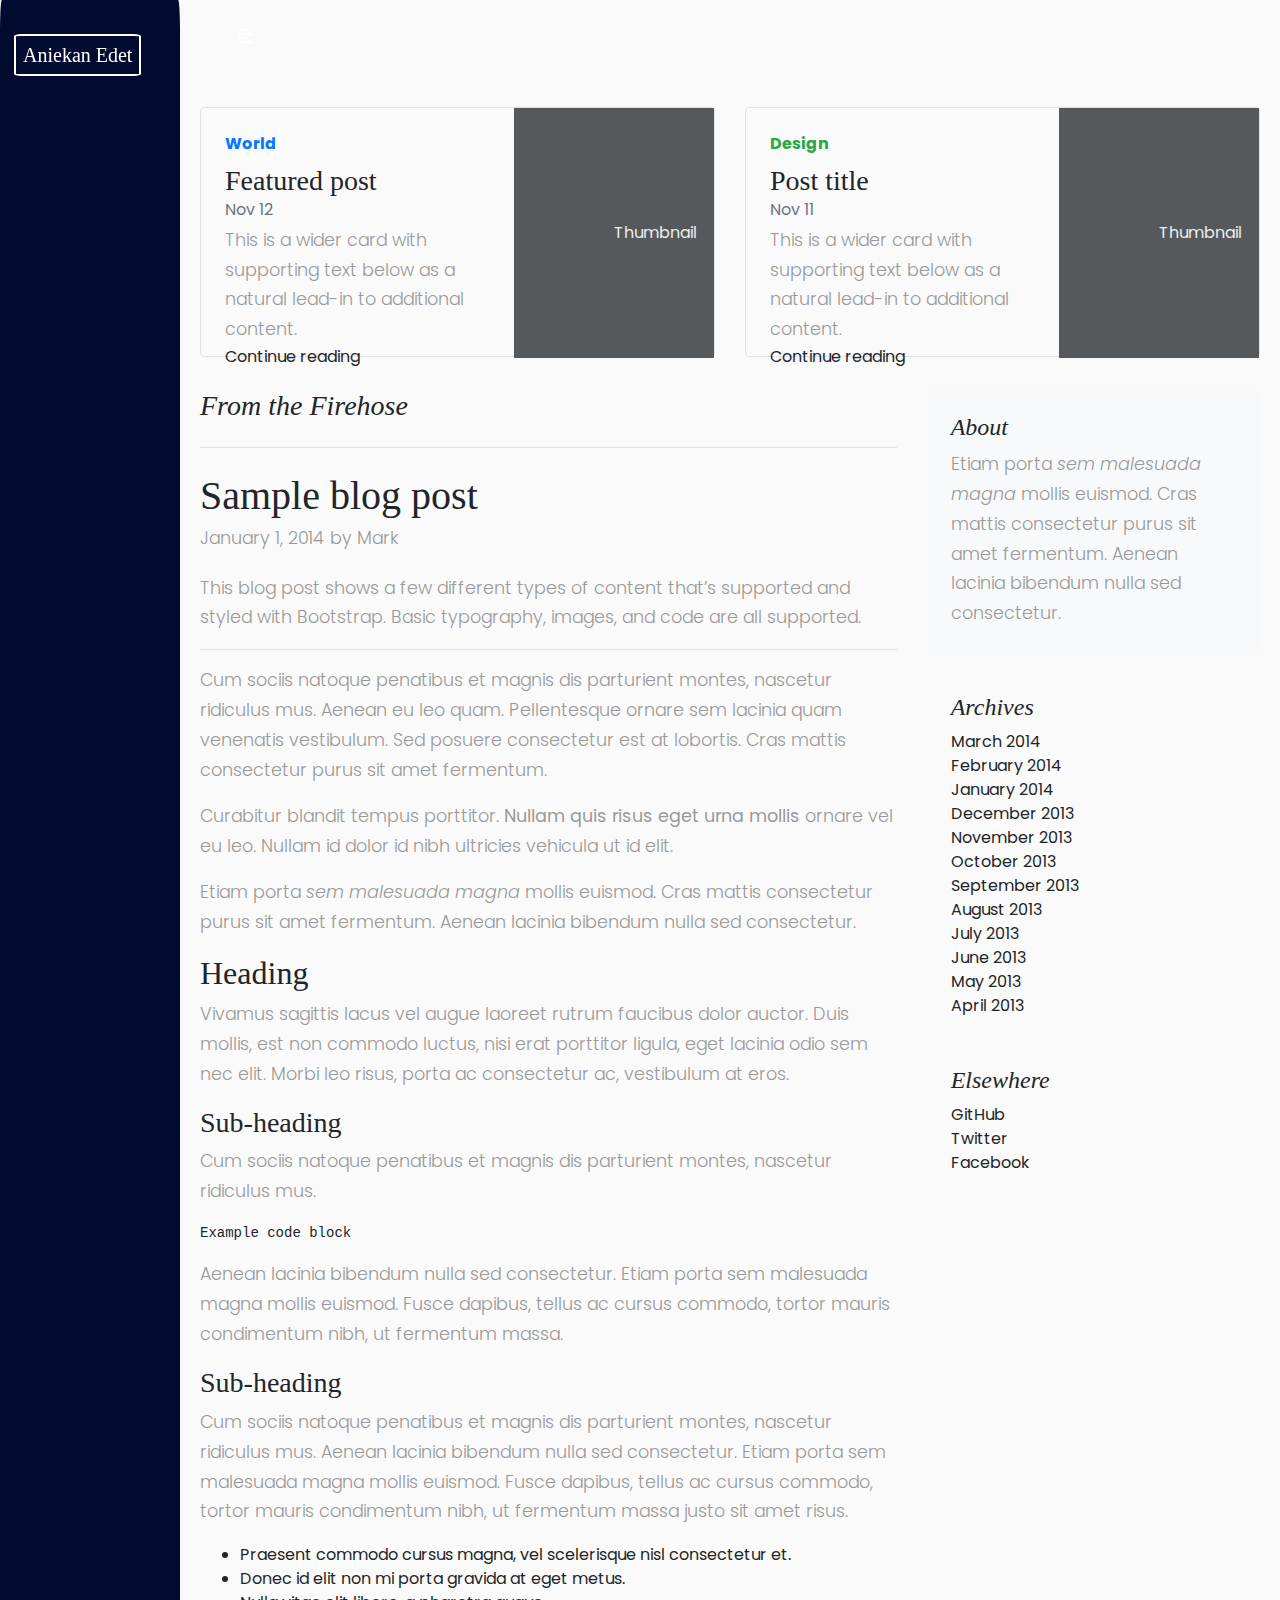
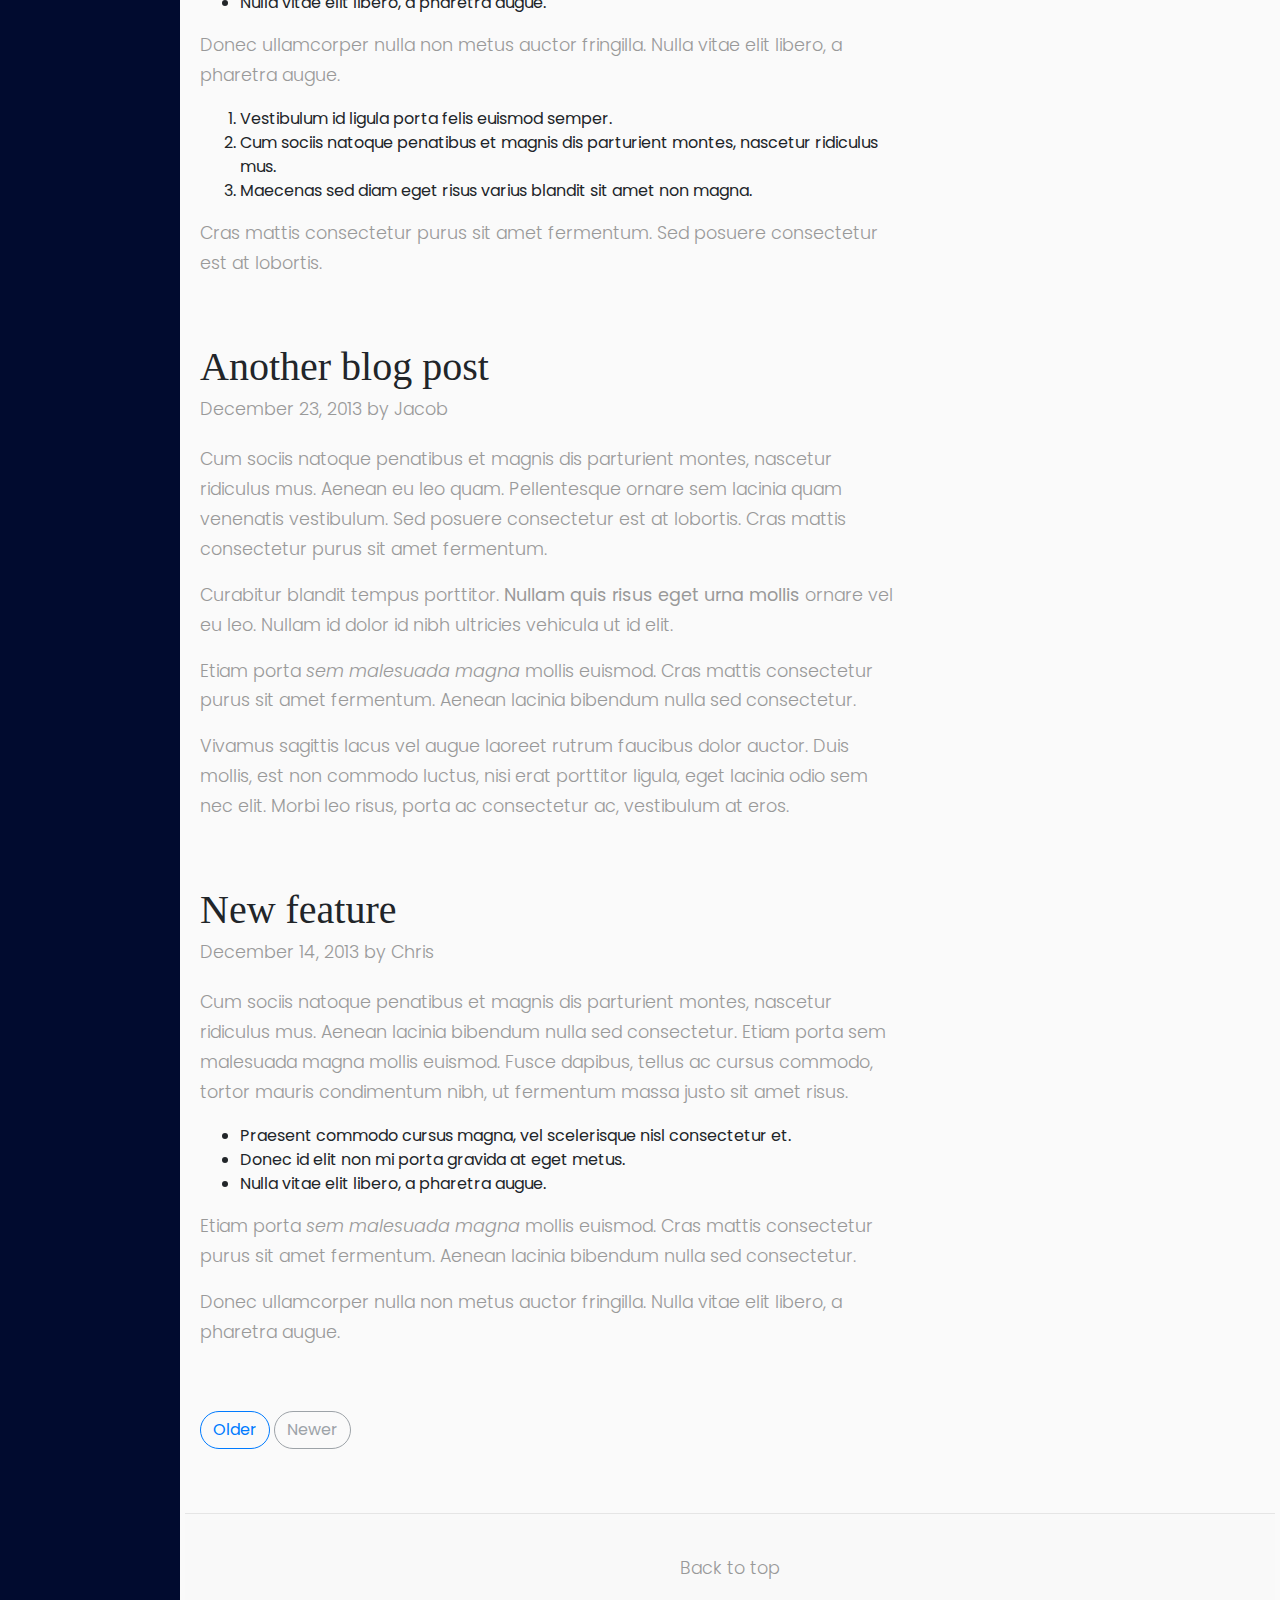
==== Note.html @ 9f11b326 "update files" ====
<!DOCTYPE html>
<html>

<head>
    <meta charset="utf-8">
    <meta name="viewport" content="width=device-width, initial-scale=1.0">
    <meta http-equiv="X-UA-Compatible" content="IE=edge">
    <link rel="shortcut icon" type="image/jpg" href="assets/favicon.jpg">
    <title>Aniekan Edet</title>
    <link rel="stylesheet" href="https://use.fontawesome.com/releases/v5.6.3/css/all.css" integrity="sha384-UHRtZLI+pbxtHCWp1t77Bi1L4ZtiqrqD80Kn4Z8NTSRyMA2Fd33n5dQ8lWUE00s/" crossorigin="anonymous">
    <link rel="stylesheet"  href="css/bootstrap.min.css">
    <link rel="stylesheet" href="fonts/css/all.css">
    <link rel="stylesheet" href="style.css">
    <link rel="stylesheet" href="note.css">
    <link rel="stylesheet"href="https://cdnjs.cloudflare.com/ajax/libs/animate.css/3.5.2/animate.min.css">
    <link rel="stylesheet" media="screen and (min-device-width: 500px)" class="aos" href="css/aos.css" />
</head>


<body  data-spy='scroll' data-target='.navbar' data-offset='0' >
    <div id="loader-wrapper">
            <div id="loader"></div>

            <div class="loader-section section-left"></div>
            <!-- <div class="loader-section section-right"></div> -->

        </div>

    <div class="wrapper">
        <!-- Sidebar  -->
        <nav id="sidebar">
     <div class="sidebar-header">
       <h3 class="animated bounceInLeft delay-5s">
           <a class="navbar-brand" href="index.html"><span class="logo">Aniekan Edet</span></a>
        </h3>
                <strong>AE</strong>
            </div>
            
        </nav>

        <!-- Page Content  -->
        <div id="content">
                <div class="container">
                                <nav class="navbar navbar-expand-sm navbar-dark  u-overlay__inner py-3 ">
                                        <div class="container-fluid socailnav">
                        
                                                <i class=" btn fas fa-align-left "  id="sidebarCollapse"></i>
                                            <div class="collapse navbar-collapse" id="navbarSupportedContent">
                                               
                                            </div>
                                        </div>
                                    </nav>
                     
                      
                        
                      
                        <div class="row mb-2">
                          <div class="col-md-6">
                            <div class="row no-gutters border rounded overflow-hidden flex-md-row mb-4 shadow-sm h-md-250 position-relative">
                              <div class="col p-4 d-flex flex-column position-static">
                                <strong class="d-inline-block mb-2 text-primary">World</strong>
                                <h3 class="mb-0">Featured post</h3>
                                <div class="mb-1 text-muted">Nov 12</div>
                                <p class="card-text mb-auto">This is a wider card with supporting text below as a natural lead-in to additional content.</p>
                                <a href="#" class="stretched-link">Continue reading</a>
                              </div>
                              <div class="col-auto d-none d-lg-block">
                                <svg class="bd-placeholder-img" width="200" height="250" xmlns="http://www.w3.org/2000/svg" preserveAspectRatio="xMidYMid slice" focusable="false" role="img" aria-label="Placeholder: Thumbnail"><title>Placeholder</title><rect width="100%" height="100%" fill="#55595c"/><text x="50%" y="50%" fill="#eceeef" dy=".3em">Thumbnail</text></svg>
                              </div>
                            </div>
                          </div>
                          <div class="col-md-6">
                            <div class="row no-gutters border rounded overflow-hidden flex-md-row mb-4 shadow-sm h-md-250 position-relative">
                              <div class="col p-4 d-flex flex-column position-static">
                                <strong class="d-inline-block mb-2 text-success">Design</strong>
                                <h3 class="mb-0">Post title</h3>
                                <div class="mb-1 text-muted">Nov 11</div>
                                <p class="mb-auto">This is a wider card with supporting text below as a natural lead-in to additional content.</p>
                                <a href="#" class="stretched-link">Continue reading</a>
                              </div>
                              <div class="col-auto d-none d-lg-block">
                                <svg class="bd-placeholder-img" width="200" height="250" xmlns="http://www.w3.org/2000/svg" preserveAspectRatio="xMidYMid slice" focusable="false" role="img" aria-label="Placeholder: Thumbnail"><title>Placeholder</title><rect width="100%" height="100%" fill="#55595c"/><text x="50%" y="50%" fill="#eceeef" dy=".3em">Thumbnail</text></svg>
                              </div>
                            </div>
                          </div>
                        </div>
                      </div>
                      
                      <main role="main" class="container">
                        <div class="row">
                          <div class="col-md-8 blog-main">
                            <h3 class="pb-4 mb-4 font-italic border-bottom">
                              From the Firehose
                            </h3>
                      
                            <div class="blog-post">
                              <h2 class="blog-post-title">Sample blog post</h2>
                              <p class="blog-post-meta">January 1, 2014 by <a href="#">Mark</a></p>
                      
                              <p>This blog post shows a few different types of content that’s supported and styled with Bootstrap. Basic typography, images, and code are all supported.</p>
                              <hr>
                              <p>Cum sociis natoque penatibus et magnis <a href="#">dis parturient montes</a>, nascetur ridiculus mus. Aenean eu leo quam. Pellentesque ornare sem lacinia quam venenatis vestibulum. Sed posuere consectetur est at lobortis. Cras mattis consectetur purus sit amet fermentum.</p>
                              <blockquote>
                                <p>Curabitur blandit tempus porttitor. <strong>Nullam quis risus eget urna mollis</strong> ornare vel eu leo. Nullam id dolor id nibh ultricies vehicula ut id elit.</p>
                              </blockquote>
                              <p>Etiam porta <em>sem malesuada magna</em> mollis euismod. Cras mattis consectetur purus sit amet fermentum. Aenean lacinia bibendum nulla sed consectetur.</p>
                              <h2>Heading</h2>
                              <p>Vivamus sagittis lacus vel augue laoreet rutrum faucibus dolor auctor. Duis mollis, est non commodo luctus, nisi erat porttitor ligula, eget lacinia odio sem nec elit. Morbi leo risus, porta ac consectetur ac, vestibulum at eros.</p>
                              <h3>Sub-heading</h3>
                              <p>Cum sociis natoque penatibus et magnis dis parturient montes, nascetur ridiculus mus.</p>
                              <pre><code>Example code block</code></pre>
                              <p>Aenean lacinia bibendum nulla sed consectetur. Etiam porta sem malesuada magna mollis euismod. Fusce dapibus, tellus ac cursus commodo, tortor mauris condimentum nibh, ut fermentum massa.</p>
                              <h3>Sub-heading</h3>
                              <p>Cum sociis natoque penatibus et magnis dis parturient montes, nascetur ridiculus mus. Aenean lacinia bibendum nulla sed consectetur. Etiam porta sem malesuada magna mollis euismod. Fusce dapibus, tellus ac cursus commodo, tortor mauris condimentum nibh, ut fermentum massa justo sit amet risus.</p>
                              <ul>
                                <li>Praesent commodo cursus magna, vel scelerisque nisl consectetur et.</li>
                                <li>Donec id elit non mi porta gravida at eget metus.</li>
                                <li>Nulla vitae elit libero, a pharetra augue.</li>
                              </ul>
                              <p>Donec ullamcorper nulla non metus auctor fringilla. Nulla vitae elit libero, a pharetra augue.</p>
                              <ol>
                                <li>Vestibulum id ligula porta felis euismod semper.</li>
                                <li>Cum sociis natoque penatibus et magnis dis parturient montes, nascetur ridiculus mus.</li>
                                <li>Maecenas sed diam eget risus varius blandit sit amet non magna.</li>
                              </ol>
                              <p>Cras mattis consectetur purus sit amet fermentum. Sed posuere consectetur est at lobortis.</p>
                            </div><!-- /.blog-post -->
                      
                            <div class="blog-post">
                              <h2 class="blog-post-title">Another blog post</h2>
                              <p class="blog-post-meta">December 23, 2013 by <a href="#">Jacob</a></p>
                      
                              <p>Cum sociis natoque penatibus et magnis <a href="#">dis parturient montes</a>, nascetur ridiculus mus. Aenean eu leo quam. Pellentesque ornare sem lacinia quam venenatis vestibulum. Sed posuere consectetur est at lobortis. Cras mattis consectetur purus sit amet fermentum.</p>
                              <blockquote>
                                <p>Curabitur blandit tempus porttitor. <strong>Nullam quis risus eget urna mollis</strong> ornare vel eu leo. Nullam id dolor id nibh ultricies vehicula ut id elit.</p>
                              </blockquote>
                              <p>Etiam porta <em>sem malesuada magna</em> mollis euismod. Cras mattis consectetur purus sit amet fermentum. Aenean lacinia bibendum nulla sed consectetur.</p>
                              <p>Vivamus sagittis lacus vel augue laoreet rutrum faucibus dolor auctor. Duis mollis, est non commodo luctus, nisi erat porttitor ligula, eget lacinia odio sem nec elit. Morbi leo risus, porta ac consectetur ac, vestibulum at eros.</p>
                            </div><!-- /.blog-post -->
                      
                            <div class="blog-post">
                              <h2 class="blog-post-title">New feature</h2>
                              <p class="blog-post-meta">December 14, 2013 by <a href="#">Chris</a></p>
                      
                              <p>Cum sociis natoque penatibus et magnis dis parturient montes, nascetur ridiculus mus. Aenean lacinia bibendum nulla sed consectetur. Etiam porta sem malesuada magna mollis euismod. Fusce dapibus, tellus ac cursus commodo, tortor mauris condimentum nibh, ut fermentum massa justo sit amet risus.</p>
                              <ul>
                                <li>Praesent commodo cursus magna, vel scelerisque nisl consectetur et.</li>
                                <li>Donec id elit non mi porta gravida at eget metus.</li>
                                <li>Nulla vitae elit libero, a pharetra augue.</li>
                              </ul>
                              <p>Etiam porta <em>sem malesuada magna</em> mollis euismod. Cras mattis consectetur purus sit amet fermentum. Aenean lacinia bibendum nulla sed consectetur.</p>
                              <p>Donec ullamcorper nulla non metus auctor fringilla. Nulla vitae elit libero, a pharetra augue.</p>
                            </div><!-- /.blog-post -->
                      
                            <nav class="blog-pagination">
                              <a class="btn btn-outline-primary" href="#">Older</a>
                              <a class="btn btn-outline-secondary disabled" href="#" tabindex="-1" aria-disabled="true">Newer</a>
                            </nav>
                      
                          </div><!-- /.blog-main -->
                      
                          <aside class="col-md-4 blog-sidebar">
                            <div class="p-4 mb-3 bg-light rounded">
                              <h4 class="font-italic">About</h4>
                              <p class="mb-0">Etiam porta <em>sem malesuada magna</em> mollis euismod. Cras mattis consectetur purus sit amet fermentum. Aenean lacinia bibendum nulla sed consectetur.</p>
                            </div>
                      
                            <div class="p-4">
                              <h4 class="font-italic">Archives</h4>
                              <ol class="list-unstyled mb-0">
                                <li><a href="#">March 2014</a></li>
                                <li><a href="#">February 2014</a></li>
                                <li><a href="#">January 2014</a></li>
                                <li><a href="#">December 2013</a></li>
                                <li><a href="#">November 2013</a></li>
                                <li><a href="#">October 2013</a></li>
                                <li><a href="#">September 2013</a></li>
                                <li><a href="#">August 2013</a></li>
                                <li><a href="#">July 2013</a></li>
                                <li><a href="#">June 2013</a></li>
                                <li><a href="#">May 2013</a></li>
                                <li><a href="#">April 2013</a></li>
                              </ol>
                            </div>
                      
                            <div class="p-4">
                              <h4 class="font-italic">Elsewhere</h4>
                              <ol class="list-unstyled">
                                <li><a href="#">GitHub</a></li>
                                <li><a href="#">Twitter</a></li>
                                <li><a href="#">Facebook</a></li>
                              </ol>
                            </div>
                          </aside><!-- /.blog-sidebar -->
                      
                        </div><!-- /.row -->
                      
                      </main><!-- /.container -->
                      
                      <footer class="blog-footer">
                        <p>
                          <a href="#">Back to top</a>
                        </p>
                      </footer>
           
               
           
              
                 
           
               </div>
    </div>
    <script>window.jQuery || document.write('<script src="js/vendor/jquery-1.9.1.min.js"><\/script>')</script>
    <script src="js/main.js"></script>
    <script src="js/some.js"></script>
    <script src="js/type.js"></script>
    <script src="js/scrollToTop.js"></script>
    <script src="js/jquery.js"> </script>
    <script src="js/bootstrap.min.js"> </script>
    <script src="js/vendor/smooth-scroll.polyfills.js"> </script>
    <script> var scroll = new SmoothScroll('a[href*="#"]');</script>
    <script src="js/vendor/aos.js"></script>
    <script> AOS.init({
        offset :200,
        duration : 1000,
    }); </script>
    <script type="text/javascript">
        $(document).ready(function () {
            $('#sidebarCollapse').on('click', function () {
                $('#sidebar').toggleClass('active');
            });
        });
    </script>
</body>

</html>
---- style.css ----
@import "https://fonts.googleapis.com/css?family=Poppins:300,400,500,600,700";
body {
  font-family: "Poppins", sans-serif;
  background: #fafafa;
  margin: 0;
  padding: 0;
}
#header {
  background: linear-gradient(rgba(1, 11, 47, 0.479), rgba(1, 11, 47, 0.472)),
    url(assets/image/cover.JPG) no-repeat center center;
  height: 650px;
  background-size: cover;
  border-radius: 0.5%;
  position: relative;
}

p {
  font-family: "Poppins", sans-serif;
  font-size: 1.1em;
  font-weight: 300;
  line-height: 1.7em;
  color: #999;
}
label {
  color: #999;
  font-family: "Poppins", sans-serif;
  font-size: 1.1em;
}
input {
  border-radius: 0px !important;
}
textarea {
  border-radius: 0px !important;
}
.sendbtn {
  text-align: center;
  font-size: 0.9em !important;
  border-radius: 0px;
  background: rgb(103, 117, 189);
  color: white;
}

.logo {
  border: 2px solid white;
  border-radius: 5.5%;
  padding: 7px;
}
.resumemd {
  text-align: center;
  font-size: 0.9em !important;
  border-radius: 0px;
  background: rgb(56, 1, 1);
  color: white;
}
.resumebtn {
  text-align: center;
  font-size: 0.9em !important;
  border-radius: 0px;
  background: rgb(56, 1, 1);
  color: white;
}
.header-icon {
  bottom: 20px;
  right: 20px;
  position: absolute;
  font-size: 1.9em !important;
}
.header-icon a {
  color: #fff;
}
a,
a:hover,
a:focus {
  color: inherit;
  text-decoration: none;
  transition: all 0.3s;
}
.fas,
.fab {
  color: white;
}
.insta-icon {
  position: relative;
  top: -10px;
  color: #ffffff;
  margin-top: 15px !important;
}
.navbar {
  padding: 15px 10px;
  margin-bottom: 40px;
}

.navbar-btn {
  box-shadow: none;
  outline: none !important;
  border: none;
}

.line {
  width: 100%;
  height: 1px;
  border-bottom: 1px dashed #ddd;
  margin: 40px 0;
}

i,
span {
  display: inline-block;
}

/* Nav bar */
.socailnav {
  position: relative;
}

/* ---------------------------------------------------
    SIDEBAR STYLE
----------------------------------------------------- */

.wrapper {
  display: flex;
  /* align-items: stretch; */
}

#sidebar {
  min-width: 180px;
  max-width: 180px;
  background: #010b2f;
  border-radius: 1%;
  color: #fff;
  transition: all 0.3s;
}

#sidebar.active {
  min-width: 80px;
  max-width: 80px;
  text-align: center;
}

#sidebar.active .sidebar-header h3,
#sidebar.active .CTAs {
  display: none;
}

#sidebar.active .sidebar-header strong {
  display: block;
}

#sidebar ul li a {
  text-align: left;
}

#sidebar.active ul li a {
  padding: 20px 10px;
  text-align: center;
  font-size: 0.85em;
}

#sidebar.active ul li a i {
  margin-right: 0;
  display: block;
  font-size: 1.8em;
  margin-bottom: 5px;
}

#sidebar.active ul ul a {
  padding: 10px !important;
}

#sidebar.active .dropdown-toggle::after {
  top: auto;
  bottom: 10px;
  right: 50%;
  -webkit-transform: translateX(50%);
  -ms-transform: translateX(50%);
  transform: translateX(50%);
}

#sidebar .sidebar-header {
  padding: 14px;
  position: fixed;
  margin-top: 15px;
}

#sidebar .sidebar-header strong {
  display: none;
  font-size: 1.8em;
}

#sidebar ul.components {
  padding: 20px 0;
  border-bottom: 1px solid #47748b;
  top: 90px;
  position: fixed;
}

#sidebar ul li a {
  padding: 15px;
  font-size: 1.1em;
  display: block;
}

#sidebar ul li a:hover {
  color: #fff;
  background: rgb(103, 117, 189);
}

#sidebar ul li a i {
  margin-right: 5px;
}

#sidebar ul li .active > a,
a[aria-expanded="true"] {
  color: #fff;
  background: rgb(0, 3, 14);
}

a[data-toggle="collapse"] {
  position: relative;
}

.dropdown-toggle::after {
  display: block;
  position: absolute;
  top: 50%;
  right: 20px;
  transform: translateY(-50%);
}

a.article,
a.article:hover {
  background: #6d7fcc !important;
  color: #fff !important;
}

/* ---------------------------------------------------
    CONTENT STYLE
----------------------------------------------------- */

#content {
  width: 100%;
  padding: 5px;
  min-height: 100vh;
  transition: all 0.3s;
}
.header-content {
  bottom: 20px;
  left: 20px;
  position: absolute;
  width: 24%;
}
.header-content p {
  color: #e2dfe0;
  font-size: 16px;
  font-weight: 500;
}
.about-content {
  background-color: #010b2f;
  width: 100%;
  border-radius: 1%;
  padding: 10px;
  padding-top: 100px;
  padding-bottom: 100px;
  margin-top: 20px;
  margin-bottom: 10px;
}
.about-img {
  border: 10px solid #6d7fcc;
  border-radius: 1%;
}
.about-info {
}
.about-info p {
  color: #e2dfe0;
  /* text-indent: 50px;
    letter-spacing: 3px;
    line-height: 1.5;
    word-spacing: 10px; */
  padding-top: 20px;
}
.porfolio-content {
  background-color: #010b2f;
  margin: 1px;
  margin-top: 20px;
  margin-bottom: 10px;
  height: 700%;
  width: 100%;
  padding-bottom: 500px;
  border-radius: 1%;
}

.services-content {
  background-color: #010b2f;
  width: 100%;
  border-radius: 1%;
  padding: 10px;
  margin-top: 20px;
  margin-bottom: 10px;
}
.contact-content {
  background-color: #010b2f;
  width: 100%;
  border-radius: 1%;
  padding: 10px;
  margin-top: 20px;
  margin-bottom: 10px;
}

.footer-content {
  background-color: #010b2f;
  width: 100%;
  border-radius: 1%;
  padding: 10px;
  margin-top: 50px;
  margin-bottom: 10px;
}
/* ---------------------------------------------------
    MEDIAQUERIES
----------------------------------------------------- */

@media (max-width: 768px) {
  header {
    background: linear-gradient(rgba(1, 11, 47, 0.479), rgba(1, 11, 47, 0.472)),
      url(assets/image/covermb.JPG) no-repeat center;
    height: 650px;
    background-size: cover;
    border-radius: 0.5%;
    position: relative;
  }
  body {
    margin: 0;
    padding: 0;
  }
  .mobile-nav {
    float: right;
  }
  .header-icon {
    text-align: center;
    bottom: 1px;
    position: absolute;
  }
  .header-content {
    bottom: 20px;
    left: 20px;
    position: absolute;
    width: 45%;
  }
  .about-content {
    padding: 10px;
    padding-top: 50px;
    padding-bottom: 50px;
    margin-top: 20px;
    margin-bottom: 5px;
  }
  .about-info p {
    color: #e2dfe0;
    padding-top: 15px;
  }
  .about-img {
    margin-top: 35px;
  }
  #sidebar {
    min-width: 80px;
    max-width: 80px;
    text-align: center;
    margin-left: -80px !important;
  }
  .dropdown-toggle::after {
    top: auto;
    bottom: 10px;
    right: 50%;
    -webkit-transform: translateX(50%);
    -ms-transform: translateX(50%);
    transform: translateX(50%);
  }
  #sidebar.active {
    margin-left: 0 !important;
  }
  #sidebar .sidebar-header h3,
  #sidebar .CTAs {
    display: none;
  }
  #sidebar .sidebar-header strong {
    display: block;
  }
  #sidebar ul li a {
    padding: 20px 10px;
  }
  #sidebar ul li a span {
    font-size: 0.85em;
  }
  #sidebar ul li a i {
    margin-right: 0;
    display: block;
  }
  #sidebar ul ul a {
    padding: 10px !important;
  }
  #sidebar ul li a i {
    font-size: 1.3em;
  }
  #sidebar {
    margin-left: 0;
  }
  #sidebarCollapse span {
    display: none;
  }
  #sidebar ul.components {
    /*      padding-top: px;         */
    top: 75px;
    position: fixed;
  }

  #sidebar .sidebar-header {
    padding: 20px;
    padding-left: 20px;
    position: fixed;
  }
  #sidebar.active ul li a {
    padding: 10px 10px;
    text-align: center;
    font-size: 0.8em;
  }
}

@media (min-width: 768px) {
  .social-btn {
    display: none !important ;
  }
  .insta-icon {
    color: white;
    position: relative;
    top: -22px;
  }
  .resumebtn {
    position: relative;
    top: -10px;
    margin-left: 5px;
  }
  .mobile-nav {
    margin-top: 15px;
  }
}

/* ---------------------------------------------------
    SCROLL BACT TO TOP
----------------------------------------------------- */

#scroll {
  position: fixed;
  right: 10px;
  bottom: 10px;
  cursor: pointer;
  width: 30px;
  height: 30px;
  background-color: #6775bd;
  text-indent: -9999px;
  display: none;
  -webkit-border-radius: 30%;
  -moz-border-radius: 30%;
  border-radius: 30%;
}

#scroll span {
  position: absolute;
  top: 50%;
  left: 50%;
  margin-left: -8px;
  margin-top: -12px;
  height: 0;
  width: 0;
  border: 7px solid transparent;
  border-bottom-color: #ffffff;
}
#scroll:hover {
  background-color: #6d7fcc !important;
  opacity: 1;
  filter: "alpha(opacity=100)";
  -ms-filter: "alpha(opacity=100)";
}
/* ---------------------------------------------------
    SCROLL BACT TO TOP
----------------------------------------------------- */

/* ---------------------------------------------------
    PRELOADER
----------------------------------------------------- */

#loader-wrapper {
  position: fixed;
  /* top: 0;
    left: 0; */
  width: 100%;
  height: 100%;
  z-index: 1000;
  background-color: #fff;
}
#loader {
  display: block;
  position: relative;
  left: 50%;
  top: 50%;
  width: 70px;
  height: 50px;
  margin: -75px 0 0 -75px;
  border-radius: 50%;
  border: 3px solid transparent;
  border-top-color: #010b11bb;

  -webkit-animation: spin 2s linear infinite; /* Chrome, Opera 15+, Safari 5+ */
  animation: spin 2s linear infinite; /* Chrome, Firefox 16+, IE 10+, Opera */

  z-index: 1001;
}

#loader:before {
  content: "";
  position: absolute;
  top: 5px;
  left: 5px;
  right: 5px;
  bottom: 5px;
  border-radius: 50%;
  border: 3px solid transparent;
  border-top-color: #240401;

  -webkit-animation: spin 3s linear infinite; /* Chrome, Opera 15+, Safari 5+ */
  animation: spin 3s linear infinite; /* Chrome, Firefox 16+, IE 10+, Opera */
}

#loader:after {
  content: "";
  position: absolute;
  top: 15px;
  left: 15px;
  right: 15px;
  bottom: 15px;
  border-radius: 50%;
  border: 3px solid transparent;
  border-top-color: #ffffff;

  -webkit-animation: spin 1.5s linear infinite; /* Chrome, Opera 15+, Safari 5+ */
  animation: spin 1.5s linear infinite; /* Chrome, Firefox 16+, IE 10+, Opera */
}

@-webkit-keyframes spin {
  0% {
    -webkit-transform: rotate(0deg); /* Chrome, Opera 15+, Safari 3.1+ */
    -ms-transform: rotate(0deg); /* IE 9 */
    transform: rotate(0deg); /* Firefox 16+, IE 10+, Opera */
  }
  100% {
    -webkit-transform: rotate(360deg); /* Chrome, Opera 15+, Safari 3.1+ */
    -ms-transform: rotate(360deg); /* IE 9 */
    transform: rotate(360deg); /* Firefox 16+, IE 10+, Opera */
  }
}
@keyframes spin {
  0% {
    -webkit-transform: rotate(0deg); /* Chrome, Opera 15+, Safari 3.1+ */
    -ms-transform: rotate(0deg); /* IE 9 */
    transform: rotate(0deg); /* Firefox 16+, IE 10+, Opera */
  }
  100% {
    -webkit-transform: rotate(360deg); /* Chrome, Opera 15+, Safari 3.1+ */
    -ms-transform: rotate(360deg); /* IE 9 */
    transform: rotate(360deg); /* Firefox 16+, IE 10+, Opera */
  }
}

#loader-wrapper .loader-section {
  position: fixed;
  top: 0;
  width: 51%;
  height: 100%;
  background: rgb(255, 255, 255);
  z-index: 1000;
  -webkit-transform: translateX(0); /* Chrome, Opera 15+, Safari 3.1+ */
  -ms-transform: translateX(0); /* IE 9 */
  transform: translateX(0); /* Firefox 16+, IE 10+, Opera */
}

/* #loader-wrapper .loader-section.section-left {
        left: 0;
    } */

/* #loader-wrapper .loader-section.section-right {
        right: 0;
    } */

/* Loaded */
.loaded #loader-wrapper .loader-section.section-left {
  -webkit-transform: translateX(-100%); /* Chrome, Opera 15+, Safari 3.1+ */
  -ms-transform: translateX(-100%); /* IE 9 */
  transform: translateX(-100%); /* Firefox 16+, IE 10+, Opera */

  -webkit-transition: all 0.7s 0.3s cubic-bezier(0.645, 0.045, 0.355, 1);
  transition: all 0.7s 0.3s cubic-bezier(0.645, 0.045, 0.355, 1);
}

.loaded #loader-wrapper .loader-section.section-right {
  -webkit-transform: translateX(100%); /* Chrome, Opera 15+, Safari 3.1+ */
  -ms-transform: translateX(100%); /* IE 9 */
  transform: translateX(100%); /* Firefox 16+, IE 10+, Opera */

  -webkit-transition: all 0.7s 0.3s cubic-bezier(0.645, 0.045, 0.355, 1);
  transition: all 0.7s 0.3s cubic-bezier(0.645, 0.045, 0.355, 1);
}

.loaded #loader {
  opacity: 0;
  -webkit-transition: all 0.3s ease-out;
  transition: all 0.3s ease-out;
}
.loaded #loader-wrapper {
  visibility: hidden;

  -webkit-transform: translateY(-100%); /* Chrome, Opera 15+, Safari 3.1+ */
  -ms-transform: translateY(-100%); /* IE 9 */
  transform: translateY(-100%); /* Firefox 16+, IE 10+, Opera */

  -webkit-transition: all 0.3s 1s ease-out;
  transition: all 0.3s 1s ease-out;
}

/* JavaScript Turned Off */
.no-js #loader-wrapper {
  display: none;
}
.no-js h1 {
  color: #222222;
}
---- note.css ----
/* stylelint-disable selector-list-comma-newline-after */

.blog-header {
    line-height: 1;
    border-bottom: 1px solid #e5e5e5;
  }
  
  .blog-header-logo {
    font-family: "Playfair Display", Georgia, "Times New Roman", serif;
    font-size: 2.25rem;
  }
  
  .blog-header-logo:hover {
    text-decoration: none;
  }
  
  h1, h2, h3, h4, h5, h6 {
    font-family: "Playfair Display", Georgia, "Times New Roman", serif;
  }
  
  .display-4 {
    font-size: 2.5rem;
  }
  @media (min-width: 768px) {
    .display-4 {
      font-size: 3rem;
    }
  }
  
  .nav-scroller {
    position: relative;
    z-index: 2;
    height: 2.75rem;
    overflow-y: hidden;
  }
  
  .nav-scroller .nav {
    display: -ms-flexbox;
    display: flex;
    -ms-flex-wrap: nowrap;
    flex-wrap: nowrap;
    padding-bottom: 1rem;
    margin-top: -1px;
    overflow-x: auto;
    text-align: center;
    white-space: nowrap;
    -webkit-overflow-scrolling: touch;
  }
  
  .nav-scroller .nav-link {
    padding-top: .75rem;
    padding-bottom: .75rem;
    font-size: .875rem;
  }
  
  .card-img-right {
    height: 100%;
    border-radius: 0 3px 3px 0;
  }
  
  .flex-auto {
    -ms-flex: 0 0 auto;
    flex: 0 0 auto;
  }
  
  .h-250 { height: 250px; }
  @media (min-width: 768px) {
    .h-md-250 { height: 250px; }
  }
  
  /*
   * Blog name and description
   */
  .blog-title {
    margin-bottom: 0;
    font-size: 2rem;
    font-weight: 400;
  }
  .blog-description {
    font-size: 1.1rem;
    color: #999;
  }
  
  @media (min-width: 40em) {
    .blog-title {
      font-size: 3.5rem;
    }
  }
  
  /* Pagination */
  .blog-pagination {
    margin-bottom: 4rem;
  }
  .blog-pagination > .btn {
    border-radius: 2rem;
  }
  
  /*
   * Blog posts
   */
  .blog-post {
    margin-bottom: 4rem;
  }
  .blog-post-title {
    margin-bottom: .25rem;
    font-size: 2.5rem;
  }
  .blog-post-meta {
    margin-bottom: 1.25rem;
    color: #999;
  }
  
  /*
   * Footer
   */
  .blog-footer {
    padding: 2.5rem 0;
    color: #999;
    text-align: center;
    background-color: #f9f9f9;
    border-top: .05rem solid #e5e5e5;
  }
  .blog-footer p:last-child {
    margin-bottom: 0;
  }
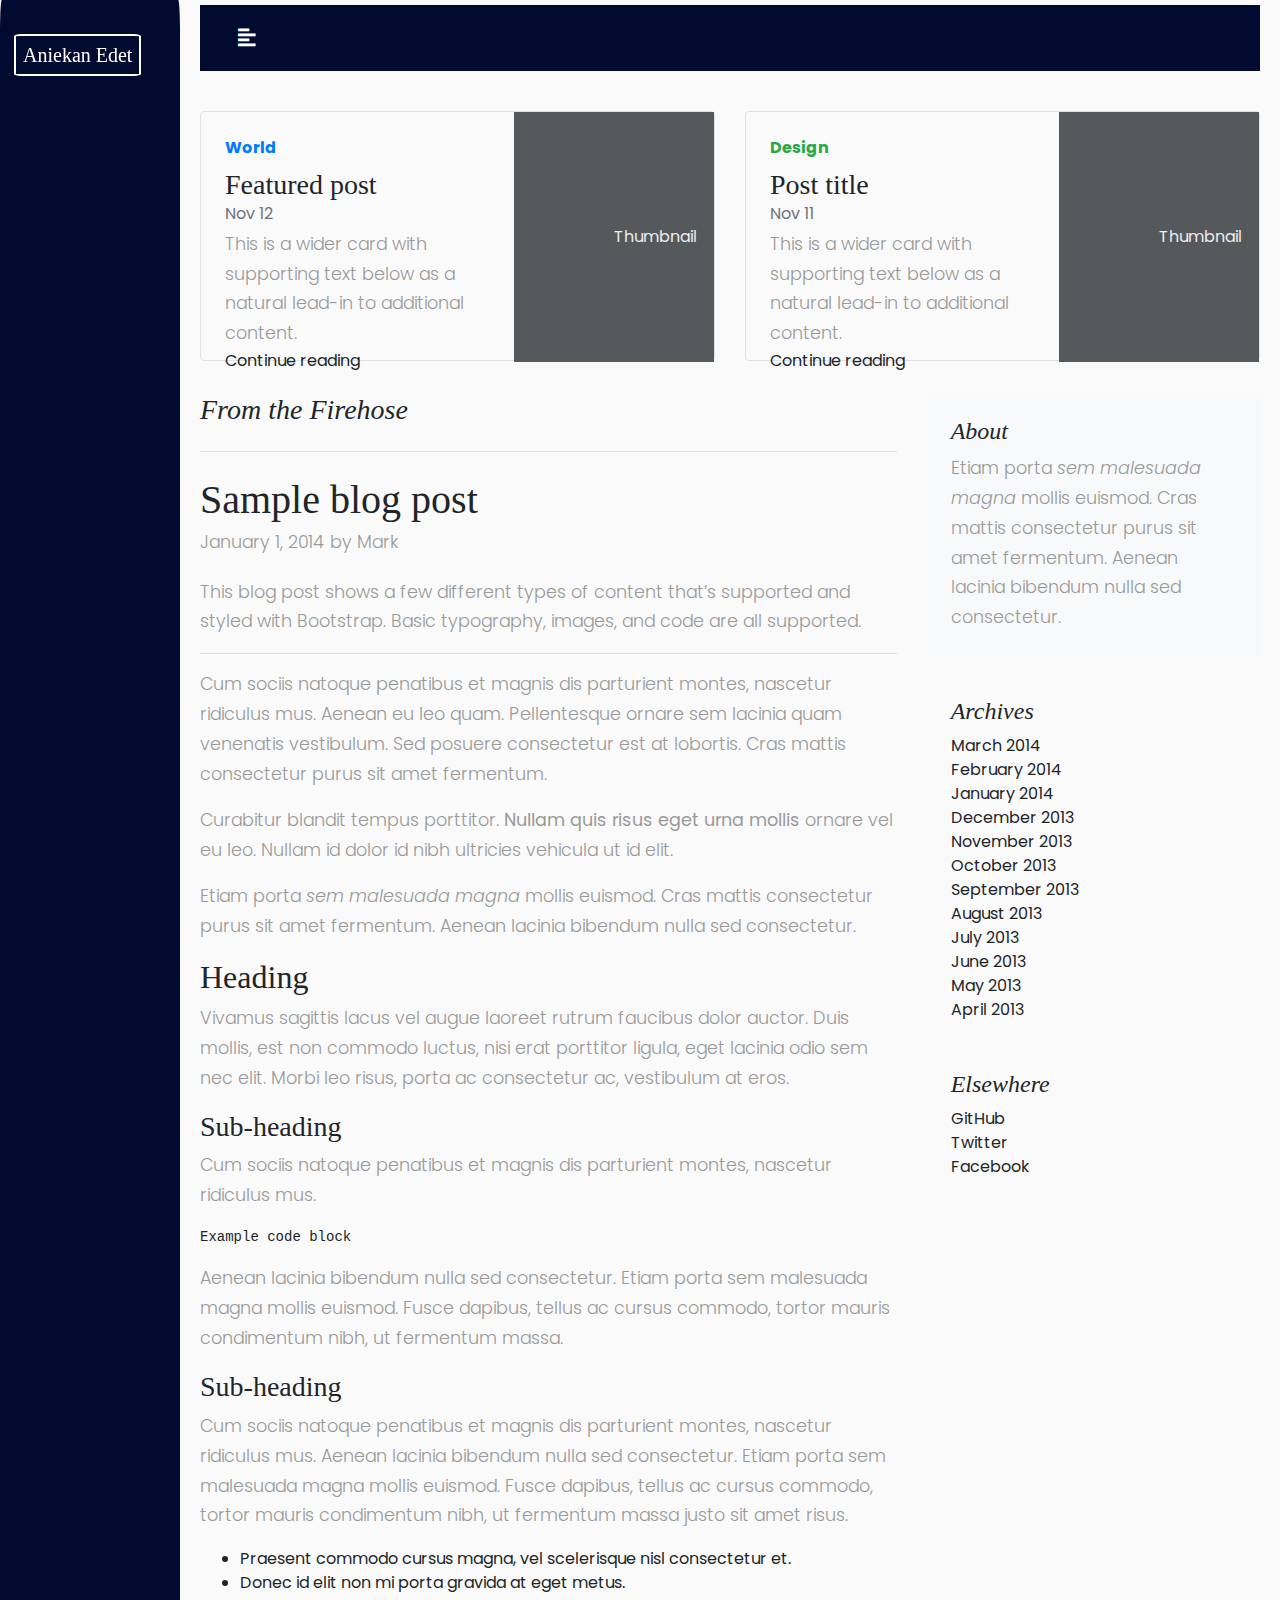
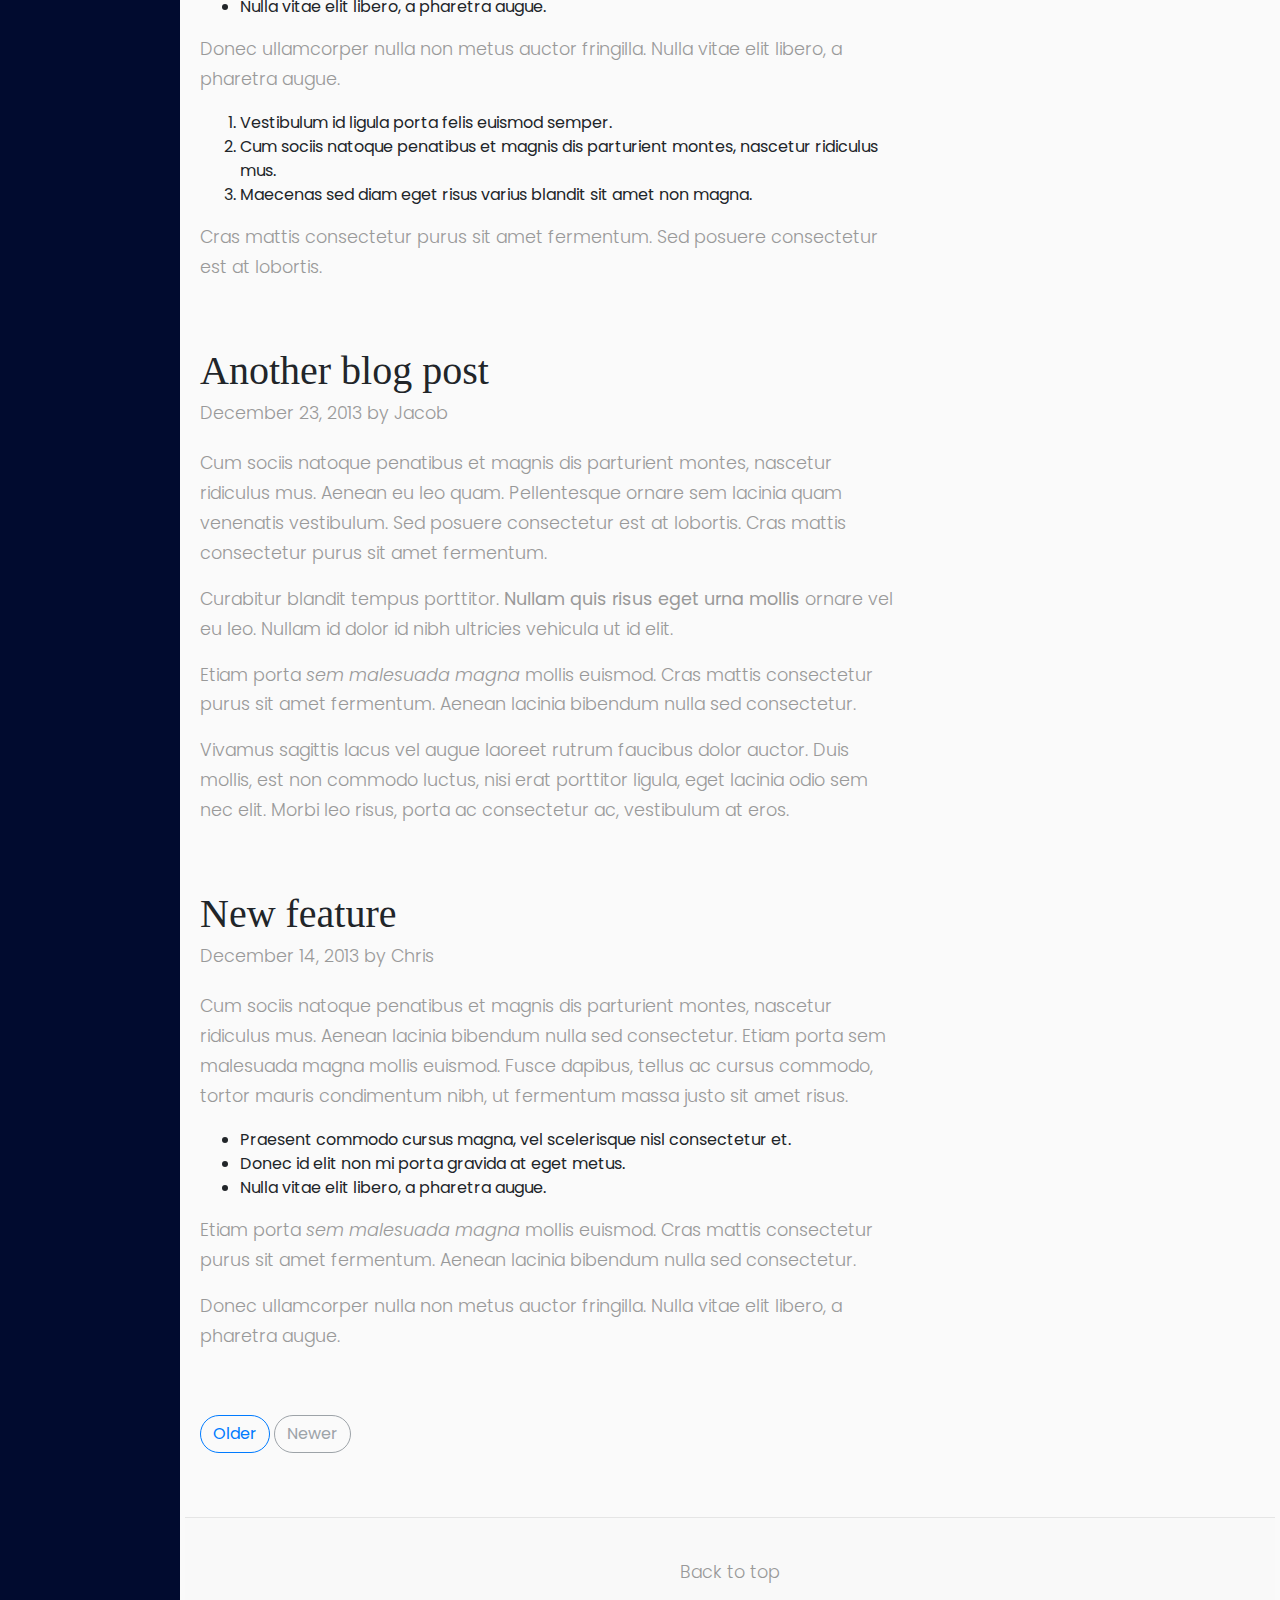
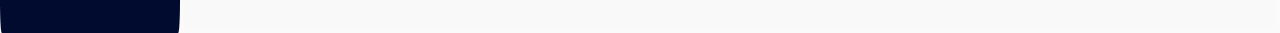
==== commit 79ae588b: "update files" ====
--- a/Note.html
+++ b/Note.html
@@ -33,7 +33,7 @@
        <h3 class="animated bounceInLeft delay-5s">
            <a class="navbar-brand" href="index.html"><span class="logo">Aniekan Edet</span></a>
         </h3>
-                <strong>AE</strong>
+            <a href="index.html"> <strong>AE</strong></a>
             </div>
             
         </nav>
@@ -41,7 +41,7 @@
         <!-- Page Content  -->
         <div id="content">
                 <div class="container">
-                                <nav class="navbar navbar-expand-sm navbar-dark  u-overlay__inner py-3 ">
+                                <nav class="navbar navbar-expand-sm navbar-dark notenave  u-overlay__inner py-3 ">
                                         <div class="container-fluid socailnav">
                         
                                                 <i class=" btn fas fa-align-left "  id="sidebarCollapse"></i>
--- a/style.css
+++ b/style.css
@@ -7,7 +7,7 @@
 }
 #header {
   background: linear-gradient(rgba(1, 11, 47, 0.479), rgba(1, 11, 47, 0.472)),
-    url(assets/image/cover.JPG) no-repeat center center;
+    url("https://res.cloudinary.com/we-codes/image/upload/v1546274326/IMG_8426.jpg") no-repeat center center;
   height: 650px;
   background-size: cover;
   border-radius: 0.5%;
@@ -78,6 +78,7 @@
 .fas,
 .fab {
   color: white;
+  font-size: 20px;
 }
 .insta-icon {
   position: relative;
@@ -320,8 +321,8 @@
 
 @media (max-width: 768px) {
   header {
-    background: linear-gradient(rgba(1, 11, 47, 0.479), rgba(1, 11, 47, 0.472)),
-      url(assets/image/covermb.JPG) no-repeat center;
+    background: linear-gradient(rgba(1, 11, 47, 0.479), #010b2f78),
+      url("https://res.cloudinary.com/we-codes/image/upload/v1546274326/IMG_8426.jpg") no-repeat center;
     height: 650px;
     background-size: cover;
     border-radius: 0.5%;
@@ -486,147 +487,5 @@
     PRELOADER
 ----------------------------------------------------- */
 
-#loader-wrapper {
-  position: fixed;
-  /* top: 0;
-    left: 0; */
-  width: 100%;
-  height: 100%;
-  z-index: 1000;
-  background-color: #fff;
-}
-#loader {
-  display: block;
-  position: relative;
-  left: 50%;
-  top: 50%;
-  width: 70px;
-  height: 50px;
-  margin: -75px 0 0 -75px;
-  border-radius: 50%;
-  border: 3px solid transparent;
-  border-top-color: #010b11bb;
-
-  -webkit-animation: spin 2s linear infinite; /* Chrome, Opera 15+, Safari 5+ */
-  animation: spin 2s linear infinite; /* Chrome, Firefox 16+, IE 10+, Opera */
-
-  z-index: 1001;
-}
-
-#loader:before {
-  content: "";
-  position: absolute;
-  top: 5px;
-  left: 5px;
-  right: 5px;
-  bottom: 5px;
-  border-radius: 50%;
-  border: 3px solid transparent;
-  border-top-color: #240401;
-
-  -webkit-animation: spin 3s linear infinite; /* Chrome, Opera 15+, Safari 5+ */
-  animation: spin 3s linear infinite; /* Chrome, Firefox 16+, IE 10+, Opera */
-}
-
-#loader:after {
-  content: "";
-  position: absolute;
-  top: 15px;
-  left: 15px;
-  right: 15px;
-  bottom: 15px;
-  border-radius: 50%;
-  border: 3px solid transparent;
-  border-top-color: #ffffff;
-
-  -webkit-animation: spin 1.5s linear infinite; /* Chrome, Opera 15+, Safari 5+ */
-  animation: spin 1.5s linear infinite; /* Chrome, Firefox 16+, IE 10+, Opera */
-}
-
-@-webkit-keyframes spin {
-  0% {
-    -webkit-transform: rotate(0deg); /* Chrome, Opera 15+, Safari 3.1+ */
-    -ms-transform: rotate(0deg); /* IE 9 */
-    transform: rotate(0deg); /* Firefox 16+, IE 10+, Opera */
-  }
-  100% {
-    -webkit-transform: rotate(360deg); /* Chrome, Opera 15+, Safari 3.1+ */
-    -ms-transform: rotate(360deg); /* IE 9 */
-    transform: rotate(360deg); /* Firefox 16+, IE 10+, Opera */
-  }
-}
-@keyframes spin {
-  0% {
-    -webkit-transform: rotate(0deg); /* Chrome, Opera 15+, Safari 3.1+ */
-    -ms-transform: rotate(0deg); /* IE 9 */
-    transform: rotate(0deg); /* Firefox 16+, IE 10+, Opera */
-  }
-  100% {
-    -webkit-transform: rotate(360deg); /* Chrome, Opera 15+, Safari 3.1+ */
-    -ms-transform: rotate(360deg); /* IE 9 */
-    transform: rotate(360deg); /* Firefox 16+, IE 10+, Opera */
-  }
-}
-
-#loader-wrapper .loader-section {
-  position: fixed;
-  top: 0;
-  width: 51%;
-  height: 100%;
-  background: rgb(255, 255, 255);
-  z-index: 1000;
-  -webkit-transform: translateX(0); /* Chrome, Opera 15+, Safari 3.1+ */
-  -ms-transform: translateX(0); /* IE 9 */
-  transform: translateX(0); /* Firefox 16+, IE 10+, Opera */
-}
-
-/* #loader-wrapper .loader-section.section-left {
-        left: 0;
-    } */
-
-/* #loader-wrapper .loader-section.section-right {
-        right: 0;
-    } */
-
-/* Loaded */
-.loaded #loader-wrapper .loader-section.section-left {
-  -webkit-transform: translateX(-100%); /* Chrome, Opera 15+, Safari 3.1+ */
-  -ms-transform: translateX(-100%); /* IE 9 */
-  transform: translateX(-100%); /* Firefox 16+, IE 10+, Opera */
-
-  -webkit-transition: all 0.7s 0.3s cubic-bezier(0.645, 0.045, 0.355, 1);
-  transition: all 0.7s 0.3s cubic-bezier(0.645, 0.045, 0.355, 1);
-}
-
-.loaded #loader-wrapper .loader-section.section-right {
-  -webkit-transform: translateX(100%); /* Chrome, Opera 15+, Safari 3.1+ */
-  -ms-transform: translateX(100%); /* IE 9 */
-  transform: translateX(100%); /* Firefox 16+, IE 10+, Opera */
-
-  -webkit-transition: all 0.7s 0.3s cubic-bezier(0.645, 0.045, 0.355, 1);
-  transition: all 0.7s 0.3s cubic-bezier(0.645, 0.045, 0.355, 1);
-}
-
-.loaded #loader {
-  opacity: 0;
-  -webkit-transition: all 0.3s ease-out;
-  transition: all 0.3s ease-out;
-}
-.loaded #loader-wrapper {
-  visibility: hidden;
-
-  -webkit-transform: translateY(-100%); /* Chrome, Opera 15+, Safari 3.1+ */
-  -ms-transform: translateY(-100%); /* IE 9 */
-  transform: translateY(-100%); /* Firefox 16+, IE 10+, Opera */
-
-  -webkit-transition: all 0.3s 1s ease-out;
-  transition: all 0.3s 1s ease-out;
-}
-
-/* JavaScript Turned Off */
-.no-js #loader-wrapper {
-  display: none;
-}
-.no-js h1 {
-  color: #222222;
-}
+
+
--- a/note.css
+++ b/note.css
@@ -26,7 +26,9 @@
       font-size: 3rem;
     }
   }
-  
+  .notenave{
+    background-color:  #010B2F;
+  }
   .nav-scroller {
     position: relative;
     z-index: 2;
